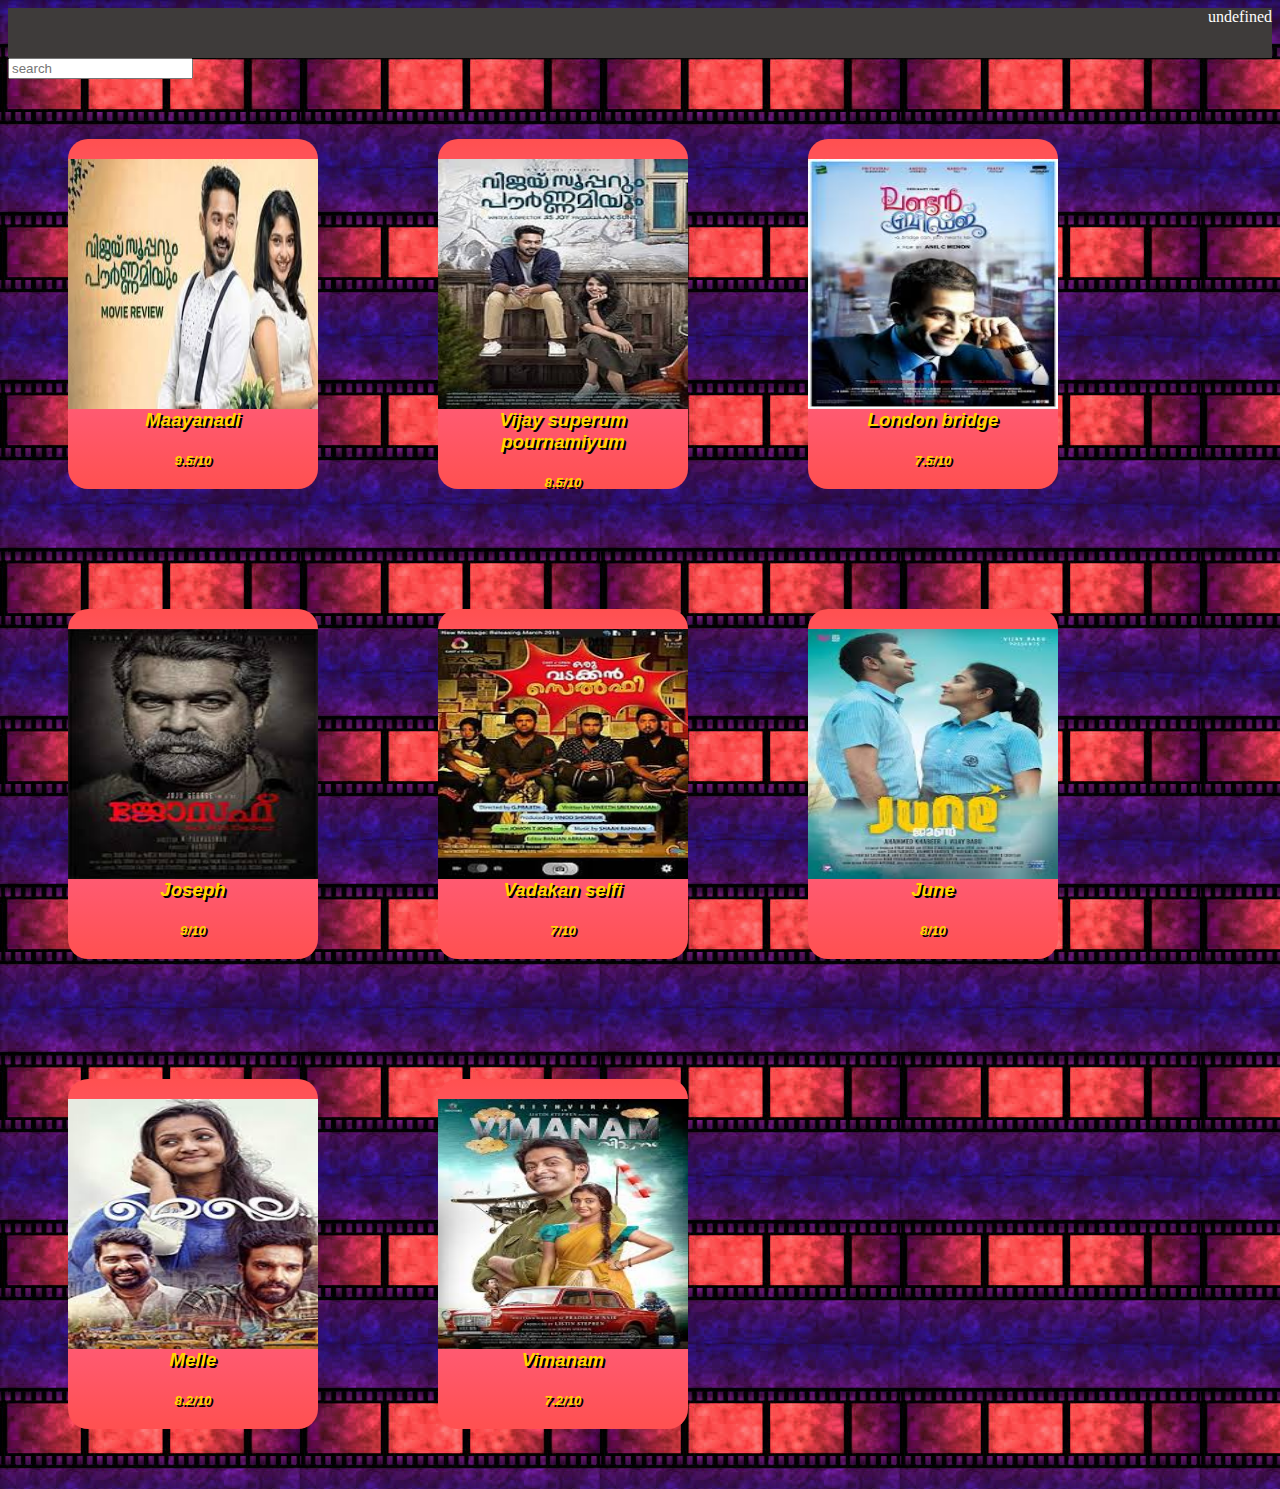
==== moviecard.html @ e1077889 "first commit" ====
<!DOCTYPE html>
<html>
<head>
		<link rel="stylesheet" type="text/css" href="home-1.css">

	<title>moviecard</title>
	<style type="text/css">
		
	</style>

</head>
	<body background="image/mm2.jpg" >
		<nav>
		<div class="right-nav">
			<label class="email" id="username"></label>
			
		</div>
	</nav>

		<div id="maindiv">
		<div class="heading" id="heading">
			<!-- <h2 style="color: white;float: left;" id="username"></h2> -->

	<input type="text" value="" onkeyup="searchMovie(this.value)" name="search" id="search" placeholder="search"></div>
		<div id="listdiv">
		</div>
	</div>
<script type="text/javascript">
				// if(sessionStorage.username){
					document.getElementById("username").innerHTML = sessionStorage.username;
				// }
				

				localStorage.setItem("movieObjectList",JSON.stringify([{name: "Maayanadi",rating: 9.5,review :"Maathen, who works for a gang, is on the run after accidentally killing a police officer. However, his decision to meet his beloved Aparna before moving out of the country puts his life in danger.",image:"image/index.jpg "},

			{name: "Vijay superum pournamiyum",rating: 8.5,review :"A young engineering student dreams of becoming a chef, much to the dismay of his family.",image:"image/vijay.jpg"},
			
			{name: "London bridge",rating: 7.5,review :"Businessman Vijay's marriage is fixed to Pavitra, the daughter of a wealthy man. Things take a turn when Vijay accidentally meets Merin and falls in love with her.",image: "image/london.jpg" },
			
			{name: "Joseph",rating: 9,review :"Joseph is a 2018 Malayalam-language Indian thriller-drama film directed by M. Padmakumar and written by Shahi Kabir. It stars Joju George, Dileesh Pothan, Irshad, Athmiya, Johny Antony, Sudhi Koppa, Malavika Menon, and Madhuri Braganza.",image: "image/joseph.jpg"},
			
			{name: "Vadakan selfi",rating: 7,review :"When his father asks him to manage their grocery store, Umesh leaves for Chennai to become a film-maker. His life changes after he takes a selfie with his old neighbour and posts it online.",image: "image/vadakan selfie.jpg"},
			
			{name: "June",rating: 8,review :"The film follows the life story of a girl named June from 16 years of her age until she turned 26, thereby giving an insight into those ten years of her life.",image: "image/june.jpg"},
			
			{name: "Melle",rating: 8.2,review :"After a tragic experience, a young woman journeys to her father's homeland and falls in love with a kind-hearted doctor.",image: "image/melle.jpg"},
			
			{name: "Vimanam",rating: 7.2,review :"Venkidi, an aeronautics enthusiast with hearing disabilities, faces many struggles as he attempts to build an aircraft using recycled materials.",image: "image/vimanam.jpg"}]));
		
		var movieObjectListArray = JSON.parse(localStorage.getItem("movieObjectList"));
		// alert(movieObjectListArray[0]["name"]);

		function review(i){
			var movieName = movieObjectListArray[i]["name"];
			var review = movieObjectListArray[i]["review"];
			var username = movieObjectListArray[i]["username"];
			window.location.href = "review.html?movieName="+movieName+"&review="+review+"&username="+ username;
		}


		var divContent = "";
		// alert(movieObjectListArray.length);
		
		for(var i = 0 ; i< movieObjectListArray.length; i++){
			divContent = divContent + '<div class="moviecard"  onclick="review(' + i + ')" id="moviecard' + i + '"><div><img class="img" src="' + movieObjectListArray[i]["image"] + '"></div><div class="heading" ><h3>' + movieObjectListArray[i]["name"] + '</h3></div><div class="rating"><h5>' + movieObjectListArray[i]["rating"] + '/10</h5></div></div>';
		}
		
		document.getElementById('listdiv').innerHTML = divContent;
		
					var SearchString = "";

			function searchMovie(SearchString){


				var divContent = "";
				
				for (var i = 0; i < movieObjectListArray.length; i++) {
					var movie = movieObjectListArray[i]["name"];
					if (SearchString.search(movie) > -1) {

						divContent = divContent + 
						'<div class="moviecard"  onclick="review(' + i + ')" id="moviecard' + i + '">\
							<div id="imageDiv"><img src="' + movieObjectListArray[i]["image"] + '">\
							</div>\
							<div >\
								<h3 class="movieNameAndRating">' + movieObjectListArray[i]["name"] + 
								'</h3>\
							</div>\
							<div>\
									<h5 class="movieNameAndRating">' + movieObjectListArray[i]["rating"] + '/10\
									</h5>\
							</div>\
						</div>';
					}
				}
			
					document.getElementById('listdiv').innerHTML = divContent;
				}

		var SearchString = "";
			function searchMovie(SearchString){
			var divContent = "";
				for (var i = 0; i < movieObjectListArray.length; i++) {
				var movie = movieObjectListArray[i]["name"];
				movie = movie.toUpperCase(movie);
				SearchString = SearchString.toUpperCase(SearchString);
					if (SearchString.search(movie) > -1) {
					divContent = divContent + 
					'<div class="moviecard"  onclick="review(' + i + ')" id="moviecard' + i + '">\
						<div id="imageDiv"><img class="image" src="' + movieObjectListArray[i]["image"] + '">\
						</div>\
						<div >\
							<h3 class="details">' + movieObjectListArray[i]["name"] + 
							'</h3>\
						</div>\
						<div>\
							<h5 class="details">' + movieObjectListArray[i]["rating"] + '/10\
							</h5>\
						</div>\
					</div>';
				}
			}
			document.getElementById('listdiv').innerHTML = divContent;
		}


			</script>
</body>
</html>
---- home-1.css ----
.moviecard{
	width: 250px;
	height: 330px;
	margin: 60px;
	/*background-color: #33F6FF;*/
	background-color: pink;
	float: left;
	border-radius: 20px;
	padding-top: 20px;
	background-image: linear-gradient(#ff5050,#ff6699,#ff5050); 
	text-align: center;
	font-style: italic;
	color: gold;
	text-shadow: 2px 2px black;
	font-family:Arial, Helvetica, sans-serif;
}

/*.moviecard:hover{
	background-color:red;
}*/
#moviecard:hover {
  background-color: yellow;
}

/*.heading{

	width: 100%;
	height: 50px;
	color: white;
	text-align: center;
	
}
*/
.img
{
width: 250px;
height: 250px;
float: left;


}

#NameAndReview{
	margin-left: 30px;
	margin-top: 15px;
	width: 70%;
	height: 150px;
	background-color: pink;
	background-image: linear-gradient(grey,white,pink); 

}

.loginFrontPage{
	background-color: #33F6FF;
	padding: 50px;
	border-radius: 20px;
	width: 20%;
}
.right-nav
		{
			background: #3e3b3a;
   			width: 100%;
    		height: 50px;
		}
.email{
			float: right;
			color: #fff;
		}
 .body
		{
			background-image: linear-gradient(black,white,blue);


		}
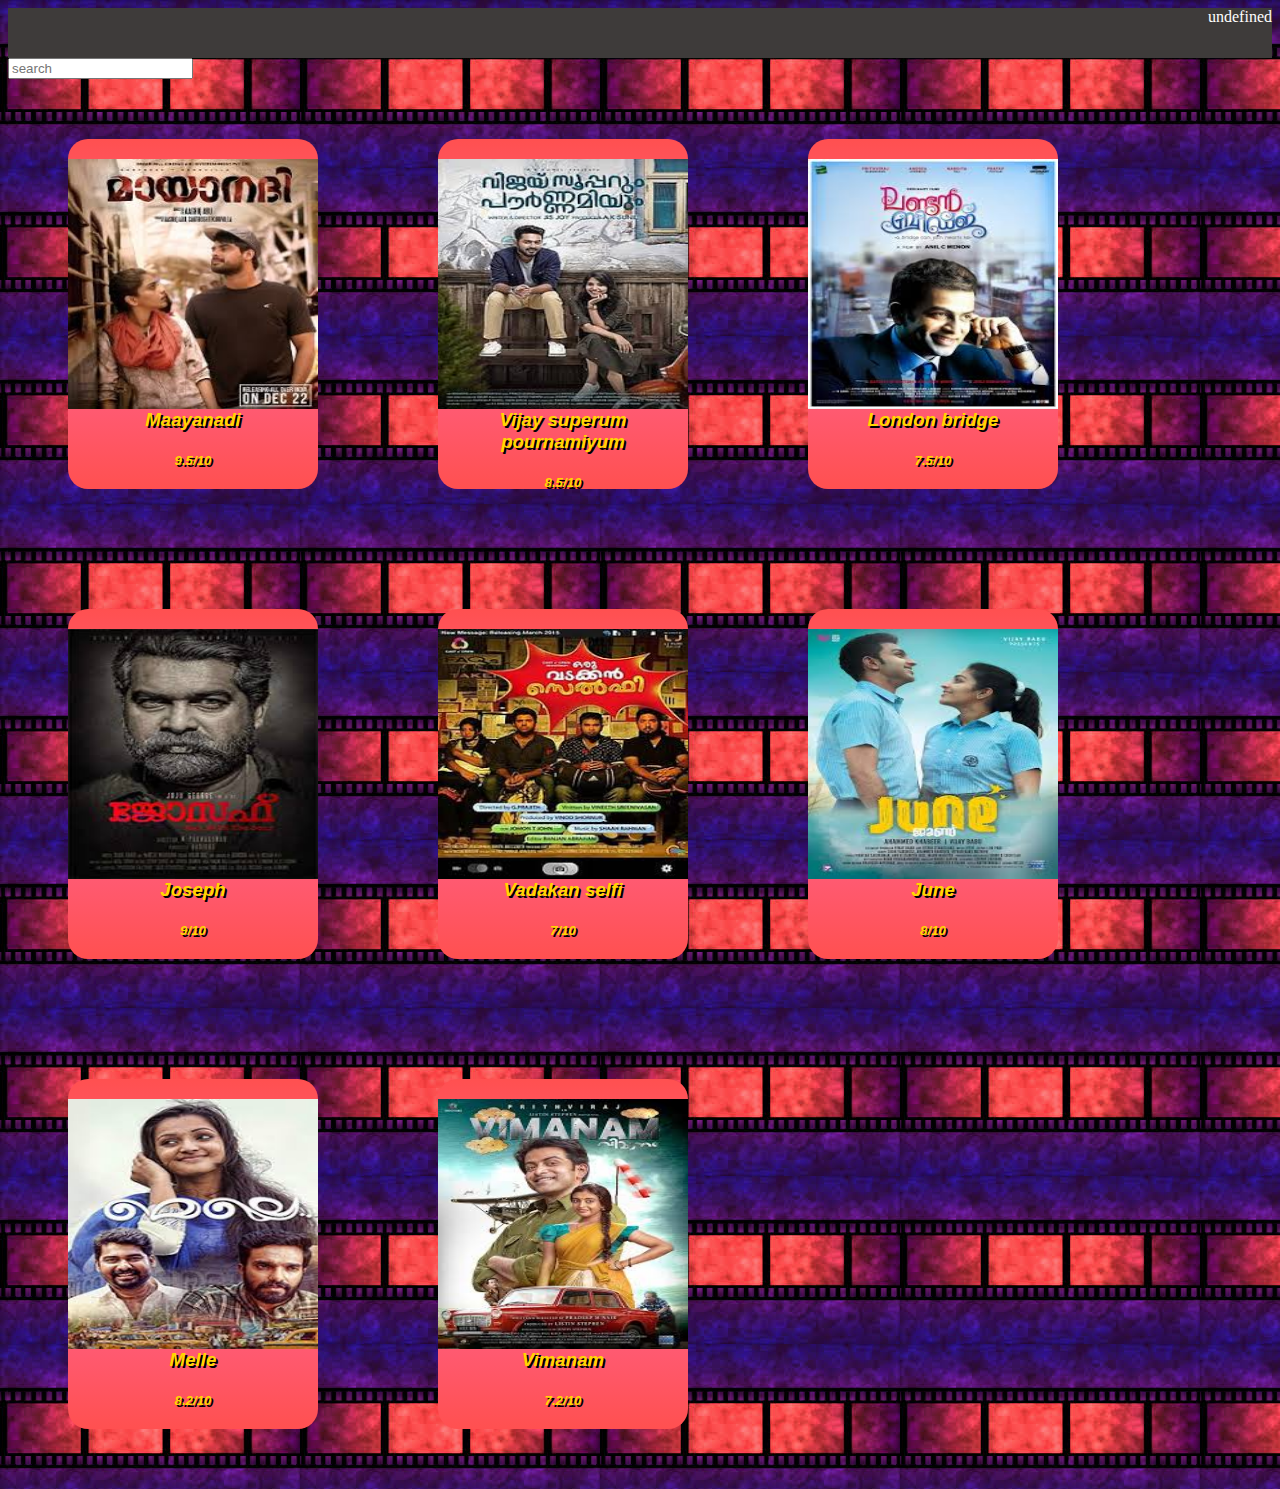
==== commit 7197721a: "Update moviecard.html" ====
--- a/moviecard.html
+++ b/moviecard.html
@@ -1,37 +1,27 @@
 <!DOCTYPE html>
 <html>
 <head>
-		<link rel="stylesheet" type="text/css" href="home-1.css">
-
-	<title>moviecard</title>
-	<style type="text/css">
-		
-	</style>
-
+    <link rel="stylesheet" type="text/css" href="home-1.css">
+    <title>moviecard</title>
 </head>
-	<body background="image/mm2.jpg" >
-		<nav>
-		<div class="right-nav">
-			<label class="email" id="username"></label>
-			
+<body background="image/mm2.jpg" >
+	<nav>
+	    <div class="right-nav">
+		<label class="email" id="username"></label>
+	    </div>
+	</nav>
+	     <div id="maindiv">
+		<div class="heading" id="heading">
+			<input type="text" value="" onkeyup="searchMovie(this.value)" name="search" id="search" placeholder="search">
 		</div>
-	</nav>
-
-		<div id="maindiv">
-		<div class="heading" id="heading">
-			<!-- <h2 style="color: white;float: left;" id="username"></h2> -->
-
-	<input type="text" value="" onkeyup="searchMovie(this.value)" name="search" id="search" placeholder="search"></div>
 		<div id="listdiv">
 		</div>
-	</div>
-<script type="text/javascript">
-				// if(sessionStorage.username){
-					document.getElementById("username").innerHTML = sessionStorage.username;
-				// }
-				
-
-				localStorage.setItem("movieObjectList",JSON.stringify([{name: "Maayanadi",rating: 9.5,review :"Maathen, who works for a gang, is on the run after accidentally killing a police officer. However, his decision to meet his beloved Aparna before moving out of the country puts his life in danger.",image:"image/index.jpg "},
+	     </div>
+	<script type="text/javascript">
+		document.getElementById("username").innerHTML = sessionStorage.username;
+		//localstorage to store details
+		localStorage.setItem("movieObjectList",JSON.stringify([
+			{name: "Maayanadi",rating: 9.5,review :"Maathen, who works for a gang, is on the run after accidentally killing a police officer. However, his decision to meet his beloved Aparna before moving out of the country puts his life in danger.",image:"image/maya.jpg "},
 
 			{name: "Vijay superum pournamiyum",rating: 8.5,review :"A young engineering student dreams of becoming a chef, much to the dismay of his family.",image:"image/vijay.jpg"},
 			
@@ -48,63 +38,26 @@
 			{name: "Vimanam",rating: 7.2,review :"Venkidi, an aeronautics enthusiast with hearing disabilities, faces many struggles as he attempts to build an aircraft using recycled materials.",image: "image/vimanam.jpg"}]));
 		
 		var movieObjectListArray = JSON.parse(localStorage.getItem("movieObjectList"));
-		// alert(movieObjectListArray[0]["name"]);
-
-		function review(i){
+                function review(i){
 			var movieName = movieObjectListArray[i]["name"];
 			var review = movieObjectListArray[i]["review"];
 			var username = movieObjectListArray[i]["username"];
 			window.location.href = "review.html?movieName="+movieName+"&review="+review+"&username="+ username;
 		}
-
-
 		var divContent = "";
-		// alert(movieObjectListArray.length);
-		
 		for(var i = 0 ; i< movieObjectListArray.length; i++){
 			divContent = divContent + '<div class="moviecard"  onclick="review(' + i + ')" id="moviecard' + i + '"><div><img class="img" src="' + movieObjectListArray[i]["image"] + '"></div><div class="heading" ><h3>' + movieObjectListArray[i]["name"] + '</h3></div><div class="rating"><h5>' + movieObjectListArray[i]["rating"] + '/10</h5></div></div>';
 		}
-		
 		document.getElementById('listdiv').innerHTML = divContent;
-		
-					var SearchString = "";
-
-			function searchMovie(SearchString){
-
-
-				var divContent = "";
-				
-				for (var i = 0; i < movieObjectListArray.length; i++) {
-					var movie = movieObjectListArray[i]["name"];
-					if (SearchString.search(movie) > -1) {
-
-						divContent = divContent + 
-						'<div class="moviecard"  onclick="review(' + i + ')" id="moviecard' + i + '">\
-							<div id="imageDiv"><img src="' + movieObjectListArray[i]["image"] + '">\
-							</div>\
-							<div >\
-								<h3 class="movieNameAndRating">' + movieObjectListArray[i]["name"] + 
-								'</h3>\
-							</div>\
-							<div>\
-									<h5 class="movieNameAndRating">' + movieObjectListArray[i]["rating"] + '/10\
-									</h5>\
-							</div>\
-						</div>';
-					}
-				}
-			
-					document.getElementById('listdiv').innerHTML = divContent;
-				}
-
 		var SearchString = "";
-			function searchMovie(SearchString){
+		//function to search movie
+		function searchMovie(SearchString){
 			var divContent = "";
 				for (var i = 0; i < movieObjectListArray.length; i++) {
 				var movie = movieObjectListArray[i]["name"];
 				movie = movie.toUpperCase(movie);
 				SearchString = SearchString.toUpperCase(SearchString);
-					if (SearchString.search(movie) > -1) {
+					if (movie.search(SearchString) > -1) {
 					divContent = divContent + 
 					'<div class="moviecard"  onclick="review(' + i + ')" id="moviecard' + i + '">\
 						<div id="imageDiv"><img class="image" src="' + movieObjectListArray[i]["image"] + '">\
@@ -126,4 +79,4 @@
 
 			</script>
 </body>
-</html>+</html>
